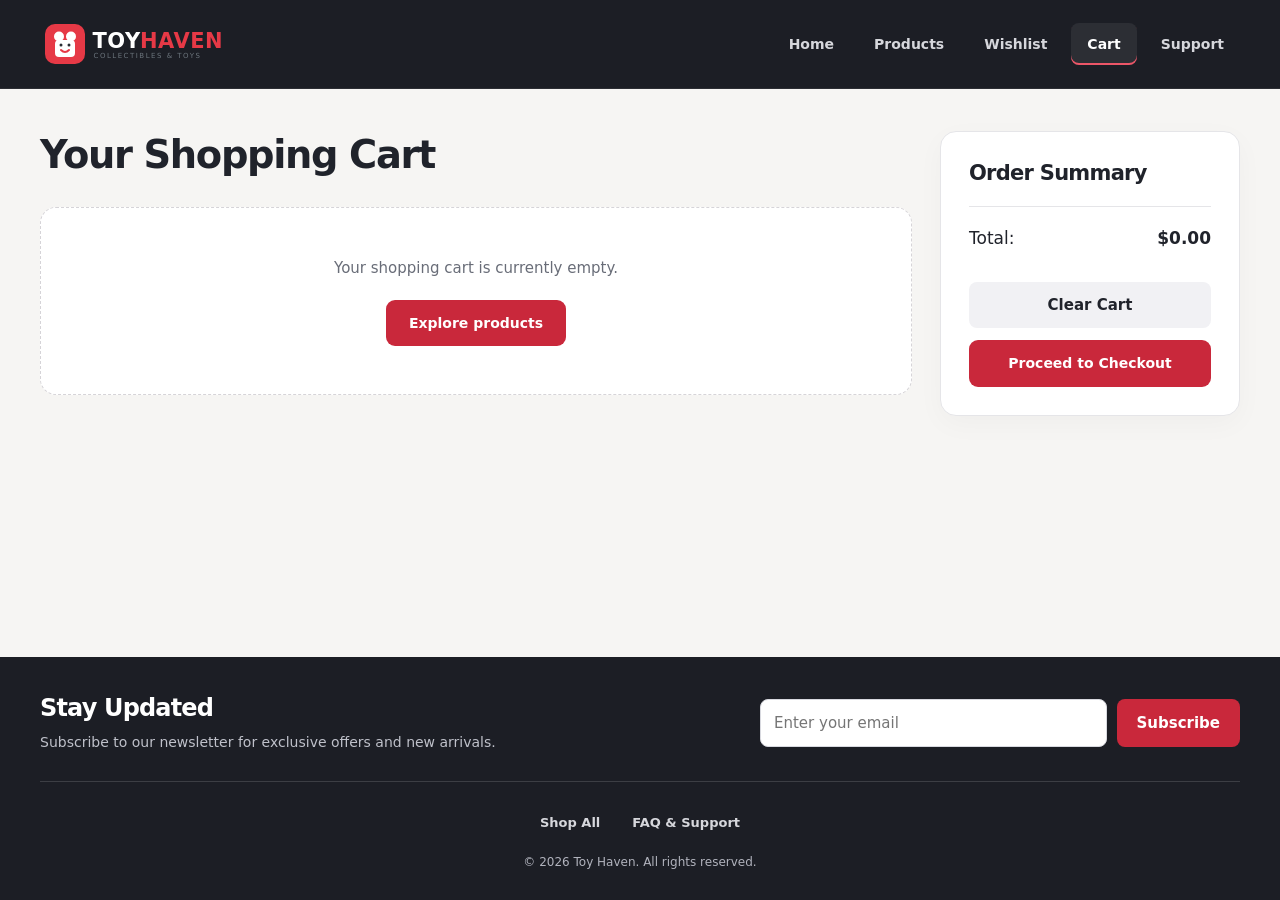
==== cart.html @ ce34ccec "Add Toy Haven website" ====
<!DOCTYPE html>
<html lang="en">
<head>
  <meta charset="UTF-8">
  <meta name="viewport" content="width=device-width, initial-scale=1.0">
  <title>Toy Haven | Shopping Cart</title>
  <link rel="manifest" href="manifest.json">
  <link rel="icon" href="favicon.svg">
  <link rel="stylesheet" href="style.css">
</head>
<body>

  <!-- Header -->
  <header>
    <a href="index.html" class="logo">
      <img src="logo.svg" alt="Toy Haven Logo">
    </a>
    <nav aria-label="Main Navigation">
      <button class="hamburger" aria-expanded="false" aria-controls="main-menu" aria-label="Toggle Navigation Menu">
        <span></span><span></span><span></span>
      </button>
      <ul id="main-menu">
        <li><a href="index.html">Home</a></li>
        <li><a href="products.html">Products</a></li>
        <li><a href="wishlist.html">Wishlist</a></li>
        <li><a href="cart.html" class="active" aria-current="page">Cart</a></li>
        <li><a href="support.html">Support</a></li>
      </ul>
    </nav>
  </header>

  <!-- Shopping Cart Interface Container -->
  <main class="cart-layout">
    <!-- Active Items List -->
    <section class="cart-items-container">
      <h1>Your Shopping Cart</h1>
      <ul class="cart-list" id="cart-list">
        <!-- Rendered via LocalStorage Array in JS -->
        <li class="cart-item">
          <article>
            <img src="images/board-game.jpg" alt="Strategy Board Game">
            <h3>Strategy Board Game</h3>
            <p class="unit-price">$39.99</p>
            <!-- Incremental Quantity Modifiers -->
            <form class="quantity-controls">
              <label for="qty-1">Qty:</label>
              <button type="button" aria-label="Decrease quantity">-</button>
              <input type="number" id="qty-1" value="1" min="1">
              <button type="button" aria-label="Increase quantity">+</button>
            </form>
            <p class="subtotal">Subtotal: $39.99</p>
            <button type="button" class="remove-btn">Remove</button>
          </article>
        </li>
      </ul>
    </section>

    <!-- Dynamic Cart Total Summary Sidebar -->
    <aside class="cart-summary">
      <h2>Order Summary</h2>
      <p class="total-price">Total: <strong id="cart-total">$39.99</strong></p>
      <button type="button" id="clear-cart-btn">Clear Cart</button>
      <a href="checkout.html" class="checkout-btn">Proceed to Checkout</a>
    </aside>
  </main>

  <!-- Footer -->
  <footer>
    <section class="footer-newsletter" aria-labelledby="newsletter-title">
      <div>
        <h2 id="newsletter-title">Stay Updated</h2>
        <p>Subscribe to our newsletter for exclusive offers and new arrivals.</p>
      </div>
      <form id="newsletter-form">
        <label for="newsletter-email" class="visually-hidden">Email Address</label>
        <input type="email" id="newsletter-email" name="email" autocomplete="email" placeholder="Enter your email" required>
        <button type="submit">Subscribe</button>
      </form>
    </section>
    <nav aria-label="Footer Navigation">
      <ul>
        <li><a href="products.html">Shop All</a></li>
        <li><a href="support.html">FAQ & Support</a></li>
      </ul>
    </nav>
    <p>&copy; 2026 Toy Haven. All rights reserved.</p>
  </footer>

  <script src="script.js"></script>
</body>
</html>
---- style.css ----
/* Toy Haven — shared design system */
:root{--ink:#20232b;--muted:#696d78;--accent:#c9283b;--accent-hover:#aa1e2f;--paper:#fff;--bg:#f6f5f3;--line:#e5e5e8;--radius:16px;--shadow:0 8px 28px #22232b08}
*{box-sizing:border-box;margin:0;padding:0}body{font-family:Inter,system-ui,-apple-system,"Segoe UI",sans-serif;font-size:15px;line-height:1.6;color:var(--ink);background:var(--bg);min-height:100vh;display:flex;flex-direction:column}main{flex:1;min-width:0}a{color:inherit;text-decoration:none}img{max-width:100%;display:block}button,input,select,textarea{font:inherit}button,a,input,select,textarea{-webkit-tap-highlight-color:transparent}button{cursor:pointer}button,.cta-btn,.checkout-btn{transition:background .18s,transform .18s}button:hover,.cta-btn:hover,.checkout-btn:hover{text-decoration:none}a:focus-visible,button:focus-visible,input:focus-visible,select:focus-visible,textarea:focus-visible,summary:focus-visible{outline:3px solid #db8a23;outline-offset:4px}h1,h2,h3{line-height:1.25;letter-spacing:-.035em}h1{font-size:clamp(28px,3vw,40px)}h2{font-size:25px}h3{font-size:17px}p{overflow-wrap:anywhere}.visually-hidden{position:absolute;width:1px;height:1px;padding:0;margin:-1px;overflow:hidden;clip:rect(0,0,0,0);white-space:nowrap;border:0}
/* Navigation */
header{background:#1c1e25;color:#fff;display:flex;align-items:center;justify-content:space-between;gap:24px;padding:19px max(24px,calc((100% - 1200px)/2));border-bottom:1px solid #ffffff12;position:relative;z-index:20}header .logo{flex-shrink:0}header .logo img{width:200px;height:50px}nav ul{display:flex;align-items:center;gap:8px;list-style:none}nav a{display:block;padding:10px 16px;font-size:14px;font-weight:600;color:#d6d7dc;border-radius:8px}nav a:hover,nav a.active{color:#fff;background:#ffffff12}nav a.active{box-shadow:inset 0 -2px #ed5668}.hamburger{display:none;width:44px;height:44px;padding:10px;background:transparent;border:1px solid #ffffff33;border-radius:8px;flex-direction:column;justify-content:space-around}.hamburger span{height:2px;width:100%;background:white}
/* Home */
.hero{max-width:1200px;margin:32px auto 0;padding:56px;min-height:370px;border-radius:24px;background:#ece9e4;display:grid;grid-template-columns:1.2fr 1fr;align-items:center;gap:45px;overflow:hidden}.hero-content{max-width:560px}.eyebrow{display:block;font-size:12px;font-weight:750;letter-spacing:.15em;text-transform:uppercase;color:var(--accent);margin-bottom:18px}.hero h1{font-size:clamp(36px,4.5vw,60px);line-height:1.06;max-width:540px;margin-bottom:22px}.hero p{color:#5e6068;font-size:17px;max-width:440px;margin-bottom:28px}.cta-btn,.checkout-btn{display:inline-flex;align-items:center;justify-content:center;min-height:46px;padding:12px 23px;border-radius:9px;background:var(--accent);color:#fff;font-weight:650}.cta-btn:hover,.checkout-btn:hover{background:var(--accent-hover)}.hero-image{width:100%;height:290px;object-fit:cover;border-radius:18px;box-shadow:0 18px 35px #24252d20;transform:rotate(3deg)}.scroll-showcase{max-width:1264px;margin:0 auto;padding:54px 24px}.scroll-showcase>h2{margin:0 0 20px 48px}.showcase-wrapper{display:flex;align-items:center;gap:12px;min-width:0}.scroll-container{display:flex;gap:20px;overflow-x:auto;scroll-behavior:smooth;scroll-snap-type:x mandatory;padding:6px 2px 20px;width:100%;scrollbar-width:thin;scrollbar-color:#c7c7ce transparent}.scroll-arrow{flex-shrink:0;width:36px;height:36px;border:1px solid var(--line);border-radius:50%;background:#fff;color:var(--ink)}.scroll-arrow:hover{background:#eee}.scroll-card{flex:0 0 252px;scroll-snap-align:start}.newsletter-section{max-width:1200px;margin:0 auto 36px;padding:36px 40px;text-align:center;border-radius:20px;background:#ede9e5}.newsletter-section h2{margin-bottom:8px}.newsletter-section p{color:var(--muted)}.newsletter-section form{display:flex;align-items:center;gap:10px;max-width:500px;margin:22px auto 0}.newsletter-section input[type=email]{margin:0;flex:1;min-width:0}.newsletter-section button{margin:0;white-space:nowrap}
/* Catalog and cards */
.products-layout{max-width:1248px;width:100%;margin:36px auto;display:grid;grid-template-columns:230px minmax(0,1fr);gap:28px;padding:0 24px}.filters-sidebar{padding:24px;background:var(--paper);border:1px solid var(--line);border-radius:var(--radius);height:fit-content}.filters-sidebar h2{font-size:21px;margin-bottom:20px}.filters-sidebar fieldset{border:0;margin-top:22px}.filters-sidebar legend{font-weight:700;margin-bottom:10px}.filters-sidebar label{font-weight:500;margin:10px 0;font-size:14px;cursor:pointer}.filters-sidebar input[type=radio]{margin-right:8px;accent-color:var(--accent)}.product-catalog{display:grid;grid-template-columns:repeat(3,minmax(0,1fr));gap:20px;align-content:start}.product-catalog>h2{grid-column:1/-1;margin:0 0 4px}.product-card{display:flex;flex-direction:column;min-width:0;padding:14px;background:#fff;border:1px solid var(--line);border-radius:var(--radius);box-shadow:var(--shadow);transition:box-shadow .2s,transform .2s}.product-card:hover{transform:translateY(-4px);box-shadow:0 12px 24px #22232b12}.product-card figure{height:190px;overflow:hidden;background:#eeedeb;border-radius:10px;margin-bottom:17px}.product-card img{width:100%;height:100%;object-fit:cover}.product-card h3{font-size:16px;min-height:40px;margin:0 3px 5px}.category-tag{font-size:12px;color:var(--muted);margin:0 3px 12px}.price{font-weight:750;font-size:19px;margin:0 3px 14px}.product-card button{width:100%;border:0;border-radius:8px;padding:10px;font-size:13px;font-weight:650;min-height:40px}.add-cart-btn{background:var(--accent);color:white;margin-top:auto}.add-cart-btn:hover{background:var(--accent-hover)}.add-wishlist-btn{background:#f2f2f4;color:#454852;margin-top:7px}.add-wishlist-btn:hover{background:#e7e7eb}
/* Forms and secondary pages */
.cart-layout,.checkout-layout,.support-layout,.wishlist-page{width:100%;max-width:1248px;margin:42px auto;padding:0 24px}.cart-layout{display:grid;grid-template-columns:minmax(0,1fr) 300px;gap:28px;align-items:start}.cart-items-container>h1,.wishlist-page>h1{margin-bottom:28px}.checkout-layout{display:grid;grid-template-columns:minmax(0,1fr) 340px;gap:28px;align-content:start;align-items:start}.checkout-layout>h1{grid-column:1/-1}.support-layout{display:grid;grid-template-columns:1.1fr 1fr;gap:32px;align-items:start}.cart-summary,.order-summary-sidebar,.feedback-section,.faq-section,#checkout-form{padding:28px;background:#fff;border:1px solid var(--line);border-radius:var(--radius);box-shadow:var(--shadow)}.cart-summary h2,.order-summary-sidebar h2{font-size:21px;margin-bottom:20px}.total-price,.final-total{padding:18px 0;margin:12px 0;border-top:1px solid var(--line);font-size:17px}.total-price strong{float:right}.checkout-btn{width:100%;font-size:14px;margin-top:12px}#clear-cart-btn{width:100%;background:#f1f1f4;color:var(--ink)}.cart-list{list-style:none}.cart-item,.wishlist-card{background:#fff;border:1px solid var(--line);padding:20px;border-radius:14px;margin-bottom:16px}.cart-item article{display:grid;grid-template-columns:76px minmax(0,1fr) auto;gap:12px 18px;align-items:center}.cart-item img{width:76px;height:76px;object-fit:cover;border-radius:9px;grid-row:span 2}.cart-item h3{font-size:16px}.cart-item .subtotal{font-size:13px;color:var(--muted)}.quantity-controls{display:flex;align-items:center;gap:4px}.quantity-controls button{width:34px;height:36px;border:1px solid var(--line);border-radius:6px;background:#f6f6f8}.quantity-controls input{width:40px;height:36px;text-align:center;border:1px solid var(--line);border-radius:6px;appearance:textfield}.quantity-controls input::-webkit-inner-spin-button{appearance:none}.remove-btn,.remove-wishlist-btn{border:0;border-radius:6px;padding:8px 12px;background:#fff0f1;color:#a52535;font-size:12px}.wishlist-card{display:grid;grid-template-columns:90px minmax(0,1fr) 190px auto;gap:24px;align-items:center}.wishlist-card img{width:90px;height:90px;object-fit:cover;border-radius:9px}.wishlist-card h2{font-size:19px}.status-selector label{margin-top:0}.empty-state{padding:48px 24px;text-align:center;border:1px dashed #d6d4d8;border-radius:16px;background:white;color:var(--muted);list-style:none}.empty-state .cta-btn{margin-top:20px;font-size:14px}form label{display:block;font-size:14px;font-weight:600;margin:16px 0 6px}input[type=text],input[type=email],input[type=search],textarea,select{display:block;width:100%;border:1px solid #d8d9df;background:#fff;color:var(--ink);padding:11px 13px;border-radius:8px;min-height:44px}textarea{resize:vertical}input[type=radio]{accent-color:var(--accent)}fieldset{border:0;min-width:0}#checkout-form fieldset+fieldset{margin-top:28px;padding-top:22px;border-top:1px solid var(--line)}legend{font-weight:700}form button[type=submit],#close-modal-btn,#clear-cart-btn{border:0;background:var(--accent);color:#fff;border-radius:8px;min-height:44px;padding:11px 20px;font-weight:600;margin-top:24px}form button[type=submit]:hover,#close-modal-btn:hover{background:var(--accent-hover)}#clear-cart-btn{background:#f1f1f4;color:var(--ink);margin-top:0}#checkout-item-list{list-style:none}#checkout-item-list li{font-size:14px;padding:12px 0;border-bottom:1px solid var(--line)}.faq-section h2{font-size:23px;margin-bottom:22px}.faq-section details{border-top:1px solid var(--line);padding:18px 0}.faq-section summary{cursor:pointer;font-weight:600}.faq-section details p{margin-top:12px;font-size:14px;color:var(--muted)}output{display:block;margin-top:16px}dialog{margin:auto;padding:36px;border:0;border-radius:20px;width:min(460px,calc(100% - 32px));box-shadow:0 20px 80px #0003}dialog p{margin-top:15px}dialog::backdrop{background:#17192399;backdrop-filter:blur(4px)}.toast{position:fixed;bottom:24px;left:50%;transform:translateX(-50%);background:#24262e;color:white;padding:14px 24px;border-radius:12px;box-shadow:0 8px 30px #0002;z-index:100;max-width:calc(100% - 32px);width:max-content;font-size:14px}.toast:empty{display:none}
footer{margin-top:auto;background:#1c1e25;text-align:center;padding:28px 24px;color:#fff}footer nav ul{justify-content:center;flex-wrap:wrap;margin-bottom:12px}footer nav a{font-size:13px;padding:7px 12px}footer p{font-size:12px;color:#b1b3bd}
@media(min-width:769px){.filters-sidebar{position:sticky;top:24px}}
@media(max-width:1100px){.hero,.newsletter-section{margin-left:24px;margin-right:24px}.hero{padding:36px;gap:24px}.product-catalog{grid-template-columns:repeat(2,minmax(0,1fr))}.cart-layout{grid-template-columns:minmax(0,1fr) 270px}.cart-item article{grid-template-columns:65px minmax(0,1fr)}.cart-item img{width:65px;height:65px}.cart-item .unit-price{grid-column:2}.cart-item .quantity-controls{grid-column:2}.cart-item .subtotal{grid-column:2}.cart-item .remove-btn{grid-column:2;justify-self:start}.wishlist-card{grid-template-columns:80px minmax(0,1fr) 170px}.wishlist-card .remove-wishlist-btn{grid-column:2;justify-self:start}}
@media(max-width:768px){header{padding:14px 20px}header .logo img{width:180px;height:45px}.hamburger{display:flex}header nav ul{display:none;position:absolute;left:0;right:0;top:100%;background:#1c1e25;padding:12px 20px 20px;box-shadow:0 10px 15px #0002}header nav ul.nav-active{display:flex;flex-direction:column;align-items:stretch;gap:4px}.hero{margin:20px 16px 0;padding:30px;grid-template-columns:1fr;gap:28px}.hero h1{font-size:40px}.hero-image{height:230px;transform:none}.hero p{font-size:15px}.scroll-showcase{padding:36px 16px}.scroll-showcase>h2{margin-left:0;font-size:24px}.showcase-wrapper{gap:8px}.scroll-arrow{display:none}.scroll-card{flex-basis:245px}.newsletter-section{margin:0 16px 28px;padding:28px 20px}.newsletter-section form{flex-direction:column;align-items:stretch}.newsletter-section button{margin-top:0}.products-layout{grid-template-columns:1fr;margin:24px auto;padding:0 16px;gap:24px}.filters-sidebar{padding:20px}.filters-sidebar fieldset{display:flex;flex-wrap:wrap;gap:0 16px;margin-top:16px}.filters-sidebar legend{margin-bottom:0}.product-catalog{gap:12px}.product-card{padding:10px;border-radius:12px}.product-card figure{height:160px}.product-card h3{font-size:14px;min-height:36px}.cart-layout,.checkout-layout,.support-layout{grid-template-columns:1fr;margin:26px auto;padding:0 16px;gap:24px}.wishlist-page{margin:26px auto;padding:0 16px}.cart-summary,.order-summary-sidebar,.feedback-section,.faq-section,#checkout-form{padding:22px}.wishlist-card{grid-template-columns:64px minmax(0,1fr);gap:12px 18px;padding:18px}.wishlist-card img{width:64px;height:64px}.wishlist-card .status-selector{grid-column:2}.wishlist-card h2{font-size:16px}.cart-item article{grid-template-columns:65px minmax(0,1fr)}footer nav ul{gap:2px}footer nav a{padding:7px 9px}}
@media(max-width:380px){.product-catalog{grid-template-columns:1fr}.hero h1{font-size:34px}}
@media(prefers-reduced-motion:reduce){*,*::before,*::after{scroll-behavior:auto!important;transition:none!important;transform:none!important}}

/* Newsletter integrated into the shared footer. */
.footer-newsletter{max-width:1200px;margin:0 auto 24px;padding:8px 0 28px;border-bottom:1px solid #ffffff24;display:grid;grid-template-columns:minmax(0,1fr) minmax(320px,480px);gap:32px;align-items:center;text-align:left}
.footer-newsletter h2{color:#fff;font-size:24px;margin-bottom:8px}
.footer-newsletter p{font-size:14px;color:#bfc1ca;max-width:470px}
.footer-newsletter form{display:flex;align-items:stretch;gap:10px;min-width:0}
.footer-newsletter input[type=email]{flex:1;min-width:0;width:auto;margin:0;background:#fff;color:var(--ink)}
.footer-newsletter button[type=submit]{margin:0;flex-shrink:0;min-height:46px;padding:11px 20px}
@media(max-width:768px){.footer-newsletter{grid-template-columns:1fr;gap:20px;padding-top:4px;text-align:center}.footer-newsletter p{margin:0 auto}.footer-newsletter form{width:100%;max-width:480px;margin:0 auto}}
@media(max-width:420px){.footer-newsletter form{flex-direction:column}.footer-newsletter button[type=submit]{width:100%}}

/* Single-product homepage slideshow: no zoom or scroll-linked pinning. */
.product-slideshow{max-width:1200px;margin:32px auto 0;background:#ece9e4;border-radius:24px;overflow:hidden}
.hero-slide{display:grid;grid-template-columns:1fr 1fr;gap:40px;align-items:center;padding:42px 48px;min-height:420px}
.hero-slide[hidden],.slideshow-controls[hidden]{display:none}
.slide-copy{min-width:0}.slide-copy h2{font-size:clamp(30px,4vw,54px);line-height:1.08;margin-bottom:22px}.slide-copy .eyebrow{margin-bottom:16px}
.slide-price{font-size:24px;font-weight:700;margin-bottom:24px}
.hero-slide figure{height:340px;min-width:0;background:#fff;border-radius:18px;padding:16px}
.hero-slide img{height:100%;width:100%;object-fit:contain;border-radius:10px}
.slideshow-controls{display:flex;align-items:center;justify-content:center;gap:14px;border-top:1px solid #d8d5d1;padding:16px 24px}
.slideshow-controls button{border:1px solid #d3d0cc;border-radius:8px;background:#fff;color:var(--ink);min-height:42px;padding:8px 14px;font-size:13px;font-weight:600}
.slideshow-controls button:hover{background:#f5f3f1}.slide-counter{font-size:13px;font-variant-numeric:tabular-nums;min-width:50px;text-align:center}
.hero-slide.is-entering{animation:product-enter .45s ease both}
@keyframes product-enter{from{opacity:0;translate:24px 0}to{opacity:1;translate:0 0}}
@media(max-width:1250px){.product-slideshow{margin-left:24px;margin-right:24px}}
@media(max-width:768px){.product-slideshow{margin:20px 16px 0;border-radius:18px}.hero-slide{grid-template-columns:1fr;padding:24px;gap:24px;min-height:590px}.hero-slide figure{grid-row:1;height:270px}.slide-copy h2{font-size:30px;min-height:65px;margin-bottom:12px}.slide-copy .eyebrow{margin-bottom:8px}.slide-price{font-size:21px;margin-bottom:16px}.slideshow-controls{padding:14px 10px;gap:8px}.slideshow-controls button{padding:8px 11px}}
@media(prefers-reduced-motion:reduce){.hero-slide.is-entering{animation:none}}

/* Edge-to-edge black slideshow and arrow-controlled featured products. */
.product-slideshow{width:100%;max-width:none;margin:0;border-radius:0;background:#000;color:#fff}
.hero-slide{padding:42px 0;gap:0}
.slide-copy{padding:0 clamp(20px,5vw,80px)}
.slide-copy .eyebrow{color:#ff8d9b}
.hero-slide figure{background:#000;border-radius:0;padding:0;height:400px}
.hero-slide img{border-radius:0}
.slideshow-controls{border-color:#292929;background:#000;color:#fff}
.slideshow-controls button{background:#181818;border-color:#454545;color:#fff}
.slideshow-controls button:hover{background:#303030}
.scroll-container{scrollbar-width:none;-ms-overflow-style:none}
.scroll-container::-webkit-scrollbar{display:none;width:0;height:0}
@media(max-width:768px){.product-slideshow{margin:0;border-radius:0}.hero-slide{padding:24px 0;gap:24px}.hero-slide figure{height:270px}.showcase-wrapper .scroll-arrow{display:block;flex-shrink:0;width:32px;height:36px}.showcase-wrapper{gap:6px}}
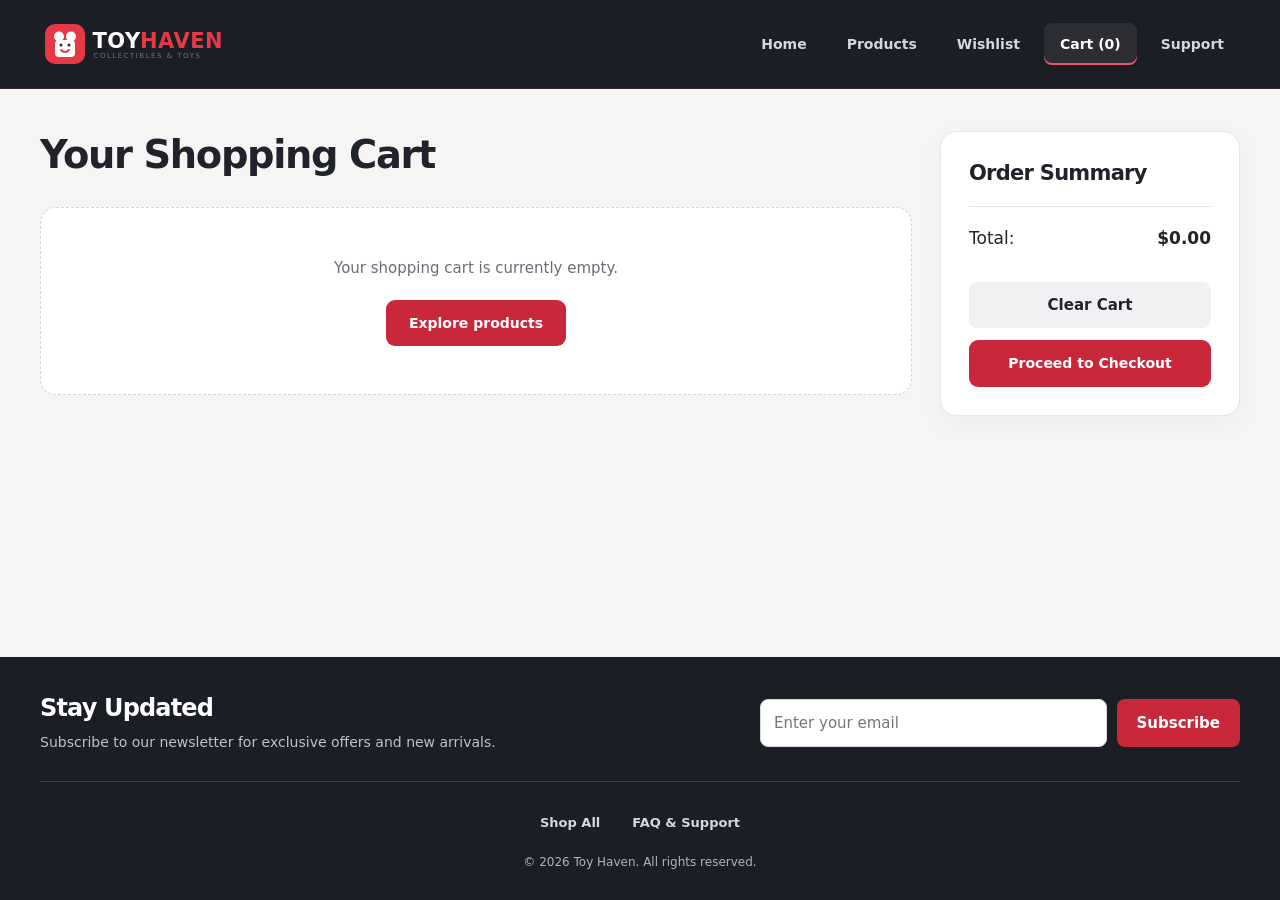
==== commit 1386e964: "Updated" ====
--- a/cart.html
+++ b/cart.html
@@ -7,7 +7,7 @@
   <link rel="manifest" href="manifest.json">
   <link rel="icon" href="favicon.svg">
   <link rel="stylesheet" href="style.css">
-</head>
+<meta name="description" content="Toy Haven | Shopping Cart — Browse toys, figurines, board games and diecast cars."><meta name="theme-color" content="#1c1e25"></head>
 <body>
 
   <!-- Header -->
@@ -80,12 +80,12 @@
     <nav aria-label="Footer Navigation">
       <ul>
         <li><a href="products.html">Shop All</a></li>
-        <li><a href="support.html">FAQ & Support</a></li>
+        <li><a href="support.html">FAQ &amp; Support</a></li>
       </ul>
     </nav>
-    <p>&copy; 2026 Toy Haven. All rights reserved.</p>
+    <p>© 2026 Toy Haven. All rights reserved.</p>
   </footer>
 
-  <script src="script.js"></script>
+  <script src="products-data.js"></script><script src="carousel.js"></script><script src="script.js"></script>
 </body>
 </html>
--- a/style.css
+++ b/style.css
@@ -56,3 +56,46 @@
 .scroll-container{scrollbar-width:none;-ms-overflow-style:none}
 .scroll-container::-webkit-scrollbar{display:none;width:0;height:0}
 @media(max-width:768px){.product-slideshow{margin:0;border-radius:0}.hero-slide{padding:24px 0;gap:24px}.hero-slide figure{height:270px}.showcase-wrapper .scroll-arrow{display:block;flex-shrink:0;width:32px;height:36px}.showcase-wrapper{gap:6px}}
+
+/* Assignment features, using the existing palette and spacing. */
+[hidden]{display:none!important}
+.product-catalog>h1{grid-column:1/-1;font-size:28px}
+.details-btn{background:#f2f2f4;color:#20232b;margin:0 0 8px;border:0;border-radius:8px;padding:10px 16px;cursor:pointer}
+.product-card .add-cart-btn{margin-top:8px}
+.daily-feature{max-width:1248px;margin:40px auto 0;padding:0 24px;width:100%}
+.daily-feature>p{margin:12px 0 20px;color:var(--muted)}
+#daily-product .product-card{display:grid;grid-template-columns:minmax(200px,1fr) 1.5fr;gap:10px 28px;padding:24px}
+#daily-product figure{grid-row:span 6;height:290px;margin:0}
+#daily-product h3{font-size:26px;min-height:0;align-self:end}
+#daily-product button{max-width:380px;margin:0}
+#daily-product .category-tag,#daily-product .price{margin:0}
+.field-error{display:block;color:#a52535;font-size:13px;margin:6px 0}
+[aria-invalid=true]{border-color:#a52535!important}
+.footer-newsletter .field-error{color:#ffb9c2}
+.footer-newsletter form{flex-wrap:wrap}
+.footer-newsletter .field-error{flex-basis:100%;order:3}
+.demo-note{font-size:14px;color:var(--muted);margin-bottom:20px}
+.faq-item{border-top:1px solid var(--line);padding:18px 0}
+.faq-item h3{font-size:16px;letter-spacing:normal}
+.faq-toggle{border:0;background:transparent;width:100%;text-align:left;font-weight:600;color:var(--ink);padding:4px 24px 4px 0;position:relative}
+.faq-toggle::after{content:'+';position:absolute;right:0}
+.faq-toggle[aria-expanded=true]::after{content:'−'}
+.faq-item p{margin-top:12px;color:var(--muted);font-size:14px}
+.order-history{grid-column:1/-1;padding:24px;background:#fff;border:1px solid var(--line);border-radius:16px;min-width:0}
+.order-history article{padding:20px 0;border-bottom:1px solid var(--line)}
+.order-history h3{font-size:16px;overflow-wrap:anywhere}
+.order-history ul{padding-left:20px;margin:10px 0}
+#product-dialog{max-height:90vh;overflow-y:auto}
+#product-dialog>img{width:100%;height:230px;object-fit:contain;margin:16px 0}
+#product-dialog .cta-btn{border:0;margin:18px 8px 0 0}
+.dialog-close{display:block;margin-left:auto;border:0;padding:10px;border-radius:8px}
+#success-modal[open]{animation:success-pop .35s ease-out}
+@keyframes success-pop{from{opacity:0;transform:translateY(20px) scale(.96)}to{opacity:1;transform:none}}
+.hamburger span{transition:transform .2s,opacity .2s}
+.hamburger[aria-expanded=true] span:nth-child(1){transform:translateY(7px) rotate(45deg)}
+.hamburger[aria-expanded=true] span:nth-child(2){opacity:0}
+.hamburger[aria-expanded=true] span:nth-child(3){transform:translateY(-7px) rotate(-45deg)}
+.reveal{opacity:0;transform:translateY(16px);transition:opacity .5s,transform .5s}
+.reveal.revealed{opacity:1;transform:none}
+@media(max-width:768px){.daily-feature{padding:0 16px}#daily-product .product-card{grid-template-columns:1fr;padding:18px}#daily-product figure{grid-row:auto;height:220px}#daily-product h3{font-size:23px}#daily-product button{max-width:none}.order-history{padding:18px}}
+@media(prefers-reduced-motion:reduce){*,*::before,*::after{animation:none!important}.reveal{opacity:1;transform:none}}
